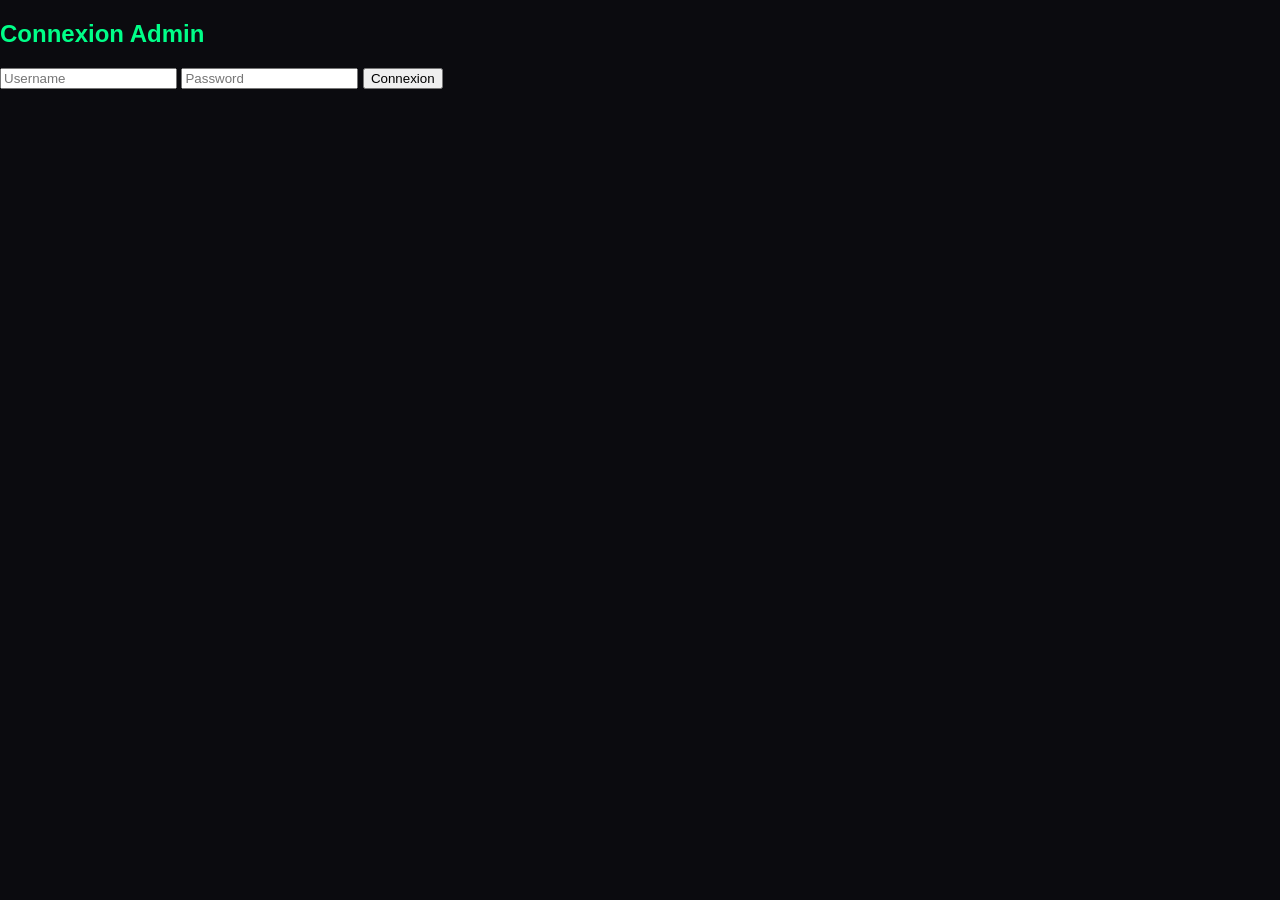
==== admin.html @ b17c6df9 "Add admin panel HTML structure" ====
<!DOCTYPE html>
<html>
<head>
<title>Admin Panel</title>
<link rel="stylesheet" href="style.css">
</head>

<body>

<div id="login">
  <h2>Connexion Admin</h2>
  <input id="user" placeholder="Username">
  <input id="pass" type="password" placeholder="Password">
  <button onclick="login()">Connexion</button>
</div>

<div id="panel" style="display:none">

  <h2>Panel Admin</h2>

  <h3>Ajouter Projet</h3>
  <input id="ptitle" placeholder="Titre">
  <input id="pdesc" placeholder="Description">
  <button onclick="addProject()">Ajouter</button>

  <h3>Ajouter Feedback</h3>
  <input id="fuser" placeholder="User">
  <input id="ftext" placeholder="Text">
  <button onclick="addFeedback()">Ajouter</button>

</div>

<script src="data.js"></script>
<script src="admin.js"></script>

</body>
</html>
---- style.css ----
body{
margin:0;
font-family:Arial;
background:#0b0b0f;
color:white;
}

header{
display:flex;
justify-content:space-between;
align-items:center;
padding:15px 25px;
background:#111;
position:sticky;
top:0;
}

.left{
display:flex;
align-items:center;
gap:10px;
}

.pfp{
width:40px;
height:40px;
border-radius:50%;
}

.name{
font-weight:bold;
}

.login-btn{
color:white;
text-decoration:none;
padding:8px 15px;
border:1px solid white;
}

section{
padding:60px 20%;
}

h2{
color:#00ff88;
}

#home{
text-align:center;
padding:120px 20px;
}

#home h1{
font-size:32px;
}

.card{
background:#15151d;
padding:15px;
margin:10px 0;
border-left:3px solid #00ff88;
}
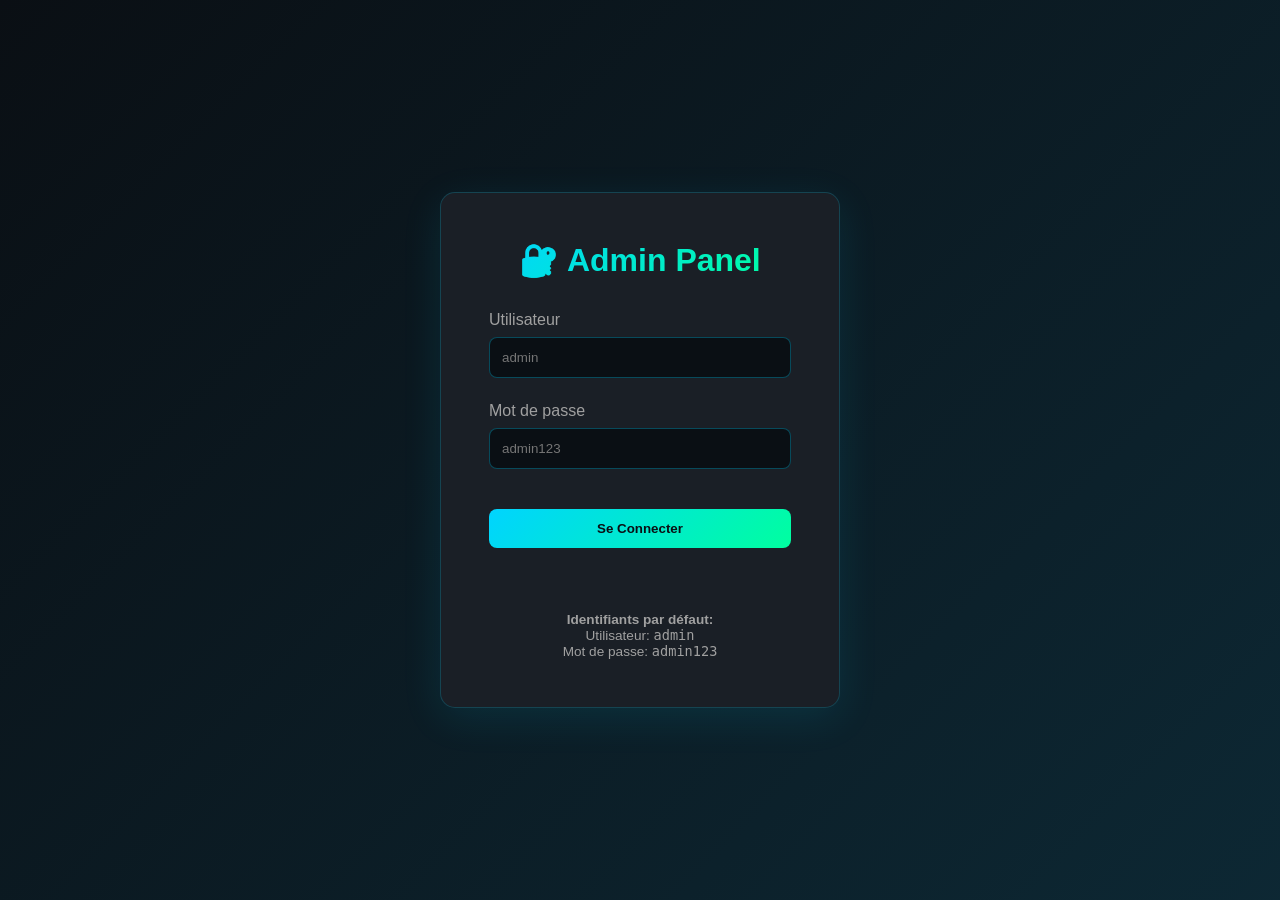
==== commit 0b010e1b: "Add complete admin panel with login, project management, feedbacks and user management" ====
--- a/admin.html
+++ b/admin.html
@@ -1,37 +1,186 @@
 <!DOCTYPE html>
-<html>
+<html lang="fr">
 <head>
-<title>Admin Panel</title>
-<link rel="stylesheet" href="style.css">
+    <meta charset="UTF-8">
+    <meta name="viewport" content="width=device-width, initial-scale=1.0">
+    <title>Admin Panel - Portfolio 3D</title>
+    <link rel="stylesheet" href="admin-styles.css">
 </head>
+<body>
+    <!-- Login Section -->
+    <div id="loginContainer" class="login-container">
+        <div class="login-box">
+            <h1>🔐 Admin Panel</h1>
+            <form id="loginForm" class="login-form">
+                <div class="form-group">
+                    <label for="username">Utilisateur</label>
+                    <input type="text" id="username" placeholder="admin" required>
+                </div>
+                <div class="form-group">
+                    <label for="password">Mot de passe</label>
+                    <input type="password" id="password" placeholder="admin123" required>
+                </div>
+                <button type="submit" class="login-button">Se Connecter</button>
+                <p id="loginError" class="error-message"></p>
+                <p style="color: var(--text-secondary); font-size: 0.85rem; margin-top: 1rem; text-align: center;">
+                    <strong>Identifiants par défaut:</strong><br>
+                    Utilisateur: <code>admin</code><br>
+                    Mot de passe: <code>admin123</code>
+                </p>
+            </form>
+        </div>
+    </div>
 
-<body>
+    <!-- Admin Panel -->
+    <div id="adminPanel" class="admin-panel" style="display: none;">
+        <!-- Sidebar -->
+        <aside class="sidebar">
+            <div class="sidebar-header">
+                <h2>⚙️ Admin</h2>
+                <button id="logoutBtn" class="logout-button">Déconnexion</button>
+            </div>
+            <nav class="sidebar-nav">
+                <a href="#" class="nav-item active" data-section="projets">
+                    <span class="icon">📁</span> Projets
+                </a>
+                <a href="#" class="nav-item" data-section="feedbacks">
+                    <span class="icon">💬</span> Feedbacks
+                </a>
+                <a href="#" class="nav-item" data-section="utilisateurs">
+                    <span class="icon">👥</span> Utilisateurs
+                </a>
+            </nav>
+        </aside>
 
-<div id="login">
-  <h2>Connexion Admin</h2>
-  <input id="user" placeholder="Username">
-  <input id="pass" type="password" placeholder="Password">
-  <button onclick="login()">Connexion</button>
-</div>
+        <!-- Main Content -->
+        <main class="admin-content">
+            <!-- Header -->
+            <div class="admin-header">
+                <h1 id="sectionTitle">Gérer les Projets</h1>
+                <div class="header-info">
+                    <span>Bienvenue, <strong id="userName">Admin</strong></span>
+                </div>
+            </div>
 
-<div id="panel" style="display:none">
+            <!-- Projets Section -->
+            <section id="projetsSection" class="content-section active">
+                <div class="section-header">
+                    <h2>Mes Projets</h2>
+                    <button id="addProjectBtn" class="btn btn-primary">+ Ajouter un Projet</button>
+                </div>
 
-  <h2>Panel Admin</h2>
+                <!-- Projects Table -->
+                <div class="table-container">
+                    <table id="projectsTable" class="data-table">
+                        <thead>
+                            <tr>
+                                <th>Titre</th>
+                                <th>Description</th>
+                                <th>Image</th>
+                                <th>Date</th>
+                                <th>Actions</th>
+                            </tr>
+                        </thead>
+                        <tbody id="projectsTableBody">
+                            <!-- Projets seront chargés ici -->
+                        </tbody>
+                    </table>
+                </div>
 
-  <h3>Ajouter Projet</h3>
-  <input id="ptitle" placeholder="Titre">
-  <input id="pdesc" placeholder="Description">
-  <button onclick="addProject()">Ajouter</button>
+                <!-- Add/Edit Project Modal -->
+                <div id="projectModal" class="modal" style="display: none;">
+                    <div class="modal-content">
+                        <div class="modal-header">
+                            <h2 id="projectModalTitle">Ajouter un Projet</h2>
+                            <button class="close-button" onclick="closeProjectModal()">&times;</button>
+                        </div>
+                        <form id="projectForm" class="modal-form">
+                            <div class="form-group">
+                                <label for="projectTitle">Titre du Projet</label>
+                                <input type="text" id="projectTitle" required>
+                            </div>
+                            <div class="form-group">
+                                <label for="projectDescription">Description</label>
+                                <textarea id="projectDescription" rows="4" required></textarea>
+                            </div>
+                            <div class="form-group">
+                                <label for="projectImage">Image du Projet</label>
+                                <input type="file" id="projectImage" accept="image/*">
+                                <small>Format: JPG, PNG, WebP (Max 5MB)</small>
+                            </div>
+                            <div id="imagePreview" class="image-preview" style="display: none;">
+                                <img id="previewImg" src="" alt="Aperçu">
+                            </div>
+                            <div class="modal-buttons">
+                                <button type="submit" class="btn btn-primary">Enregistrer</button>
+                                <button type="button" class="btn btn-secondary" onclick="closeProjectModal()">Annuler</button>
+                            </div>
+                        </form>
+                    </div>
+                </div>
+            </section>
 
-  <h3>Ajouter Feedback</h3>
-  <input id="fuser" placeholder="User">
-  <input id="ftext" placeholder="Text">
-  <button onclick="addFeedback()">Ajouter</button>
+            <!-- Feedbacks Section -->
+            <section id="feedbacksSection" class="content-section">
+                <div class="section-header">
+                    <h2>Feedbacks des Visiteurs</h2>
+                    <button id="clearFeedbacksBtn" class="btn btn-danger">Supprimer tout</button>
+                </div>
 
-</div>
+                <div class="feedbacks-container" id="feedbacksContainer">
+                    <!-- Feedbacks seront chargés ici -->
+                </div>
+            </section>
 
-<script src="data.js"></script>
-<script src="admin.js"></script>
+            <!-- Utilisateurs Section -->
+            <section id="utilisateursSection" class="content-section">
+                <div class="section-header">
+                    <h2>Gérer les Utilisateurs Admins</h2>
+                    <button id="addUserBtn" class="btn btn-primary">+ Ajouter un Admin</button>
+                </div>
 
+                <div class="table-container">
+                    <table id="usersTable" class="data-table">
+                        <thead>
+                            <tr>
+                                <th>Utilisateur</th>
+                                <th>Date Création</th>
+                                <th>Actions</th>
+                            </tr>
+                        </thead>
+                        <tbody id="usersTableBody">
+                            <!-- Utilisateurs seront chargés ici -->
+                        </tbody>
+                    </table>
+                </div>
+
+                <!-- Add User Modal -->
+                <div id="userModal" class="modal" style="display: none;">
+                    <div class="modal-content">
+                        <div class="modal-header">
+                            <h2>Ajouter un Admin</h2>
+                            <button class="close-button" onclick="closeUserModal()">&times;</button>
+                        </div>
+                        <form id="userForm" class="modal-form">
+                            <div class="form-group">
+                                <label for="newUsername">Nom d'utilisateur</label>
+                                <input type="text" id="newUsername" required>
+                            </div>
+                            <div class="form-group">
+                                <label for="newPassword">Mot de passe</label>
+                                <input type="password" id="newPassword" required>
+                            </div>
+                            <div class="modal-buttons">
+                                <button type="submit" class="btn btn-primary">Créer</button>
+                                <button type="button" class="btn btn-secondary" onclick="closeUserModal()">Annuler</button>
+                            </div>
+                        </form>
+                    </div>
+                </div>
+            </section>
+        </main>
+    </div>
+
+    <script src="admin-script.js"></script>
 </body>
-</html>
+</html>
--- a/admin-styles.css
+++ b/admin-styles.css
@@ -0,0 +1,560 @@
+/* Admin Styles */
+:root {
+    --dark-bg: #0f1419;
+    --darker-bg: #0a0f14;
+    --blue-primary: #00d4ff;
+    --blue-secondary: #0099cc;
+    --green-primary: #00ff9f;
+    --green-secondary: #00cc7f;
+    --text-primary: #e0e0e0;
+    --text-secondary: #a0a0a0;
+    --card-bg: #1a1f26;
+    --danger: #ff4444;
+}
+
+* {
+    margin: 0;
+    padding: 0;
+    box-sizing: border-box;
+}
+
+body {
+    font-family: 'Segoe UI', Tahoma, Geneva, Verdana, sans-serif;
+    background-color: var(--dark-bg);
+    color: var(--text-primary);
+}
+
+/* Login Section */
+.login-container {
+    display: flex;
+    align-items: center;
+    justify-content: center;
+    min-height: 100vh;
+    background: linear-gradient(135deg, var(--darker-bg) 0%, rgba(0, 153, 204, 0.15) 100%);
+}
+
+.login-box {
+    background-color: var(--card-bg);
+    padding: 3rem;
+    border-radius: 15px;
+    border: 1px solid rgba(0, 212, 255, 0.2);
+    width: 100%;
+    max-width: 400px;
+    box-shadow: 0 10px 40px rgba(0, 212, 255, 0.1);
+}
+
+.login-box h1 {
+    text-align: center;
+    margin-bottom: 2rem;
+    background: linear-gradient(135deg, var(--blue-primary), var(--green-primary));
+    -webkit-background-clip: text;
+    -webkit-text-fill-color: transparent;
+    background-clip: text;
+}
+
+.login-form {
+    display: flex;
+    flex-direction: column;
+    gap: 1.5rem;
+}
+
+.login-form .form-group {
+    display: flex;
+    flex-direction: column;
+}
+
+.login-form label {
+    margin-bottom: 0.5rem;
+    color: var(--text-secondary);
+    font-weight: 500;
+}
+
+.login-form input {
+    padding: 0.75rem;
+    background-color: var(--darker-bg);
+    border: 1px solid rgba(0, 212, 255, 0.3);
+    border-radius: 8px;
+    color: var(--text-primary);
+    transition: all 0.3s ease;
+}
+
+.login-form input:focus {
+    outline: none;
+    border-color: var(--blue-primary);
+    box-shadow: 0 0 10px rgba(0, 212, 255, 0.2);
+}
+
+.login-button {
+    padding: 0.75rem;
+    background: linear-gradient(135deg, var(--blue-primary), var(--green-primary));
+    color: var(--darker-bg);
+    border: none;
+    border-radius: 8px;
+    font-weight: bold;
+    cursor: pointer;
+    transition: all 0.3s ease;
+    margin-top: 1rem;
+}
+
+.login-button:hover {
+    transform: translateY(-2px);
+    box-shadow: 0 0 20px rgba(0, 212, 255, 0.3);
+}
+
+.error-message {
+    color: var(--danger);
+    font-size: 0.9rem;
+    text-align: center;
+}
+
+/* Admin Panel Layout */
+.admin-panel {
+    display: flex;
+    height: 100vh;
+    background-color: var(--dark-bg);
+}
+
+/* Sidebar */
+.sidebar {
+    width: 250px;
+    background-color: var(--darker-bg);
+    border-right: 1px solid rgba(0, 212, 255, 0.2);
+    display: flex;
+    flex-direction: column;
+    overflow-y: auto;
+}
+
+.sidebar-header {
+    padding: 1.5rem;
+    border-bottom: 1px solid rgba(0, 212, 255, 0.2);
+    display: flex;
+    justify-content: space-between;
+    align-items: center;
+}
+
+.sidebar-header h2 {
+    background: linear-gradient(135deg, var(--blue-primary), var(--green-primary));
+    -webkit-background-clip: text;
+    -webkit-text-fill-color: transparent;
+    background-clip: text;
+}
+
+.logout-button {
+    background-color: var(--danger);
+    color: white;
+    border: none;
+    padding: 0.5rem 1rem;
+    border-radius: 5px;
+    cursor: pointer;
+    font-size: 0.85rem;
+    transition: all 0.3s ease;
+}
+
+.logout-button:hover {
+    background-color: #ff2222;
+    transform: translateY(-2px);
+}
+
+.sidebar-nav {
+    display: flex;
+    flex-direction: column;
+    padding: 1rem;
+    gap: 0.5rem;
+    flex: 1;
+}
+
+.nav-item {
+    padding: 1rem;
+    color: var(--text-secondary);
+    text-decoration: none;
+    border-radius: 8px;
+    transition: all 0.3s ease;
+    display: flex;
+    align-items: center;
+    gap: 0.75rem;
+    font-weight: 500;
+}
+
+.nav-item:hover {
+    background-color: rgba(0, 212, 255, 0.1);
+    color: var(--blue-primary);
+}
+
+.nav-item.active {
+    background: linear-gradient(135deg, rgba(0, 212, 255, 0.2), rgba(0, 255, 159, 0.1));
+    color: var(--blue-primary);
+    border-left: 3px solid var(--blue-primary);
+}
+
+.icon {
+    font-size: 1.2rem;
+}
+
+/* Main Content */
+.admin-content {
+    flex: 1;
+    display: flex;
+    flex-direction: column;
+    overflow-y: auto;
+}
+
+.admin-header {
+    padding: 2rem;
+    background: linear-gradient(135deg, var(--darker-bg) 0%, rgba(0, 153, 204, 0.1) 100%);
+    border-bottom: 1px solid rgba(0, 212, 255, 0.2);
+    display: flex;
+    justify-content: space-between;
+    align-items: center;
+}
+
+.admin-header h1 {
+    background: linear-gradient(135deg, var(--blue-primary), var(--green-primary));
+    -webkit-background-clip: text;
+    -webkit-text-fill-color: transparent;
+    background-clip: text;
+}
+
+.header-info {
+    display: flex;
+    align-items: center;
+    gap: 1rem;
+}
+
+/* Content Sections */
+.content-section {
+    padding: 2rem;
+    display: none;
+    animation: fadeIn 0.3s ease;
+}
+
+.content-section.active {
+    display: block;
+}
+
+@keyframes fadeIn {
+    from { opacity: 0; }
+    to { opacity: 1; }
+}
+
+.section-header {
+    display: flex;
+    justify-content: space-between;
+    align-items: center;
+    margin-bottom: 2rem;
+}
+
+.section-header h2 {
+    color: var(--blue-primary);
+}
+
+/* Buttons */
+.btn {
+    padding: 0.75rem 1.5rem;
+    border: none;
+    border-radius: 8px;
+    cursor: pointer;
+    font-weight: 600;
+    transition: all 0.3s ease;
+}
+
+.btn-primary {
+    background: linear-gradient(135deg, var(--blue-primary), var(--green-primary));
+    color: var(--darker-bg);
+}
+
+.btn-primary:hover {
+    transform: translateY(-2px);
+    box-shadow: 0 5px 15px rgba(0, 212, 255, 0.3);
+}
+
+.btn-secondary {
+    background-color: var(--card-bg);
+    color: var(--text-primary);
+    border: 1px solid rgba(0, 212, 255, 0.3);
+}
+
+.btn-secondary:hover {
+    border-color: var(--blue-primary);
+    color: var(--blue-primary);
+}
+
+.btn-danger {
+    background-color: var(--danger);
+    color: white;
+}
+
+.btn-danger:hover {
+    background-color: #ff2222;
+    transform: translateY(-2px);
+}
+
+.btn-small {
+    padding: 0.5rem 1rem;
+    font-size: 0.85rem;
+}
+
+/* Tables */
+.table-container {
+    background-color: var(--card-bg);
+    border-radius: 10px;
+    border: 1px solid rgba(0, 212, 255, 0.2);
+    overflow: hidden;
+}
+
+.data-table {
+    width: 100%;
+    border-collapse: collapse;
+}
+
+.data-table thead {
+    background-color: rgba(0, 212, 255, 0.1);
+    border-bottom: 2px solid rgba(0, 212, 255, 0.3);
+}
+
+.data-table th {
+    padding: 1rem;
+    text-align: left;
+    color: var(--blue-primary);
+    font-weight: 600;
+}
+
+.data-table td {
+    padding: 1rem;
+    border-bottom: 1px solid rgba(0, 212, 255, 0.1);
+    color: var(--text-secondary);
+}
+
+.data-table tr:hover {
+    background-color: rgba(0, 212, 255, 0.05);
+}
+
+.action-buttons {
+    display: flex;
+    gap: 0.5rem;
+}
+
+.btn-edit {
+    background-color: var(--blue-primary);
+    color: var(--darker-bg);
+    padding: 0.4rem 0.8rem;
+    border-radius: 5px;
+    border: none;
+    cursor: pointer;
+    font-size: 0.85rem;
+}
+
+.btn-delete {
+    background-color: var(--danger);
+    color: white;
+    padding: 0.4rem 0.8rem;
+    border-radius: 5px;
+    border: none;
+    cursor: pointer;
+    font-size: 0.85rem;
+}
+
+/* Modals */
+.modal {
+    position: fixed;
+    top: 0;
+    left: 0;
+    right: 0;
+    bottom: 0;
+    background-color: rgba(0, 0, 0, 0.7);
+    display: flex;
+    align-items: center;
+    justify-content: center;
+    z-index: 1000;
+    animation: fadeIn 0.3s ease;
+}
+
+.modal-content {
+    background-color: var(--card-bg);
+    border-radius: 15px;
+    border: 1px solid rgba(0, 212, 255, 0.2);
+    width: 90%;
+    max-width: 600px;
+    max-height: 90vh;
+    overflow-y: auto;
+    box-shadow: 0 10px 40px rgba(0, 212, 255, 0.2);
+}
+
+.modal-header {
+    padding: 1.5rem;
+    border-bottom: 1px solid rgba(0, 212, 255, 0.2);
+    display: flex;
+    justify-content: space-between;
+    align-items: center;
+}
+
+.modal-header h2 {
+    color: var(--blue-primary);
+}
+
+.close-button {
+    background: none;
+    border: none;
+    color: var(--text-secondary);
+    font-size: 2rem;
+    cursor: pointer;
+    transition: color 0.3s ease;
+}
+
+.close-button:hover {
+    color: var(--blue-primary);
+}
+
+.modal-form {
+    padding: 1.5rem;
+    display: flex;
+    flex-direction: column;
+    gap: 1.5rem;
+}
+
+.form-group {
+    display: flex;
+    flex-direction: column;
+}
+
+.form-group label {
+    margin-bottom: 0.5rem;
+    color: var(--text-secondary);
+    font-weight: 500;
+}
+
+.form-group input,
+.form-group textarea {
+    padding: 0.75rem;
+    background-color: var(--darker-bg);
+    border: 1px solid rgba(0, 212, 255, 0.3);
+    border-radius: 8px;
+    color: var(--text-primary);
+    transition: all 0.3s ease;
+}
+
+.form-group input:focus,
+.form-group textarea:focus {
+    outline: none;
+    border-color: var(--blue-primary);
+    box-shadow: 0 0 10px rgba(0, 212, 255, 0.2);
+}
+
+.form-group small {
+    margin-top: 0.3rem;
+    color: var(--text-secondary);
+    font-size: 0.85rem;
+}
+
+.image-preview {
+    display: flex;
+    justify-content: center;
+    padding: 1rem;
+    background-color: rgba(0, 212, 255, 0.05);
+    border-radius: 8px;
+}
+
+.image-preview img {
+    max-width: 200px;
+    max-height: 200px;
+    border-radius: 8px;
+}
+
+.modal-buttons {
+    display: flex;
+    gap: 1rem;
+    justify-content: flex-end;
+    padding-top: 1rem;
+    border-top: 1px solid rgba(0, 212, 255, 0.2);
+}
+
+/* Feedbacks */
+.feedbacks-container {
+    display: grid;
+    gap: 1.5rem;
+}
+
+.feedback-card {
+    background-color: var(--card-bg);
+    border: 1px solid rgba(0, 212, 255, 0.2);
+    border-radius: 10px;
+    padding: 1.5rem;
+    transition: all 0.3s ease;
+}
+
+.feedback-card:hover {
+    border-color: var(--blue-primary);
+    box-shadow: 0 5px 15px rgba(0, 212, 255, 0.1);
+}
+
+.feedback-header {
+    display: flex;
+    justify-content: space-between;
+    align-items: start;
+    margin-bottom: 1rem;
+}
+
+.feedback-name {
+    font-weight: 600;
+    color: var(--blue-primary);
+}
+
+.feedback-date {
+    color: var(--text-secondary);
+    font-size: 0.85rem;
+}
+
+.feedback-email {
+    color: var(--text-secondary);
+    font-size: 0.9rem;
+    margin-bottom: 0.5rem;
+}
+
+.feedback-message {
+    color: var(--text-primary);
+    line-height: 1.6;
+    margin-bottom: 1rem;
+}
+
+.feedback-actions {
+    display: flex;
+    justify-content: flex-end;
+}
+
+/* Responsive */
+@media (max-width: 768px) {
+    .admin-panel {
+        flex-direction: column;
+    }
+
+    .sidebar {
+        width: 100%;
+        height: auto;
+        border-right: none;
+        border-bottom: 1px solid rgba(0, 212, 255, 0.2);
+    }
+
+    .sidebar-nav {
+        flex-direction: row;
+        overflow-x: auto;
+    }
+
+    .nav-item {
+        flex-shrink: 0;
+    }
+
+    .admin-header {
+        flex-direction: column;
+        gap: 1rem;
+        align-items: flex-start;
+    }
+
+    .section-header {
+        flex-direction: column;
+        gap: 1rem;
+        align-items: flex-start;
+    }
+
+    .modal-content {
+        width: 95%;
+    }
+}
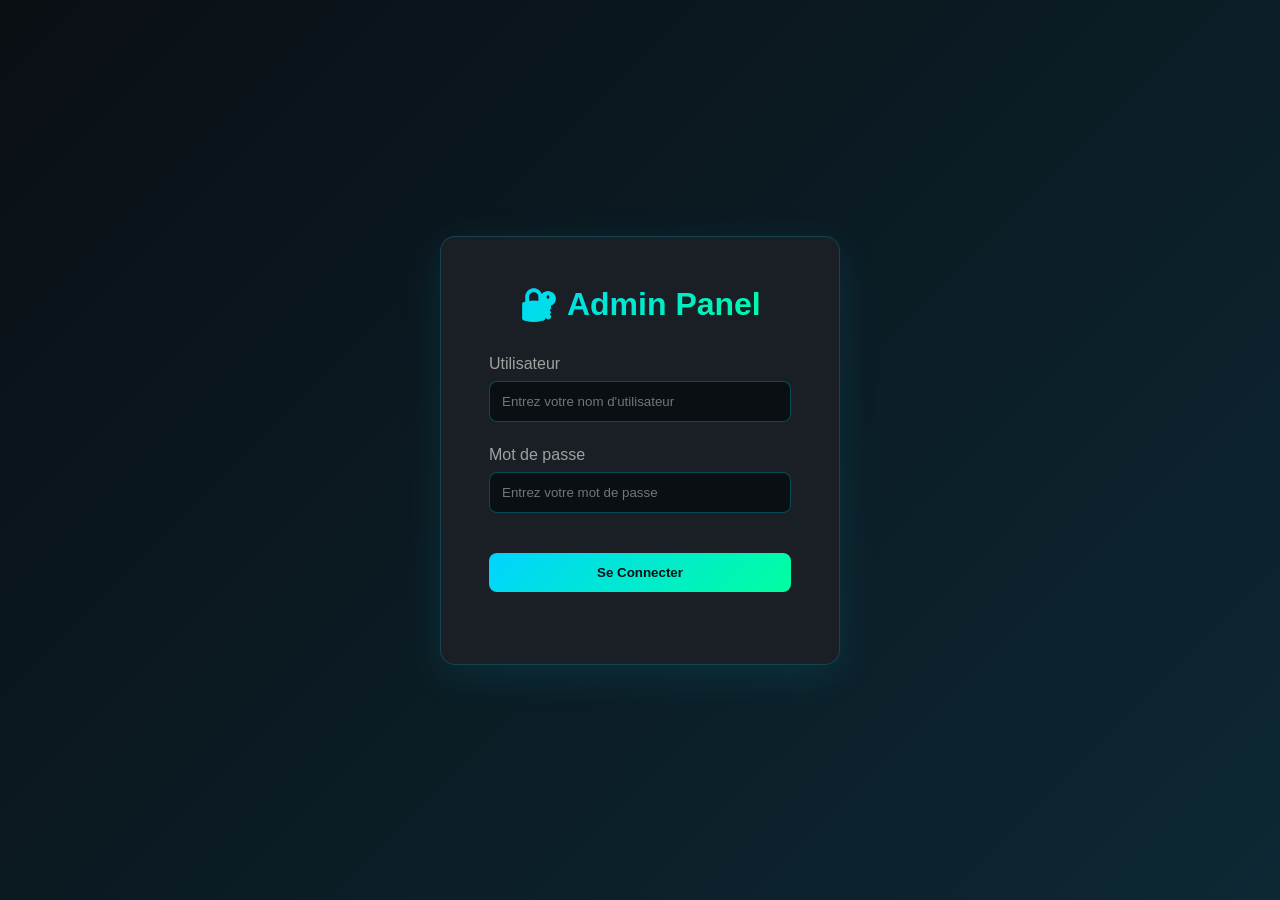
==== commit 2a4b1d3b: "Update admin panel - remove default password display" ====
--- a/admin.html
+++ b/admin.html
@@ -3,7 +3,7 @@
 <head>
     <meta charset="UTF-8">
     <meta name="viewport" content="width=device-width, initial-scale=1.0">
-    <title>Admin Panel - Portfolio 3D</title>
+    <title>Admin Panel - GNOOUK</title>
     <link rel="stylesheet" href="admin-styles.css">
 </head>
 <body>
@@ -14,19 +14,14 @@
             <form id="loginForm" class="login-form">
                 <div class="form-group">
                     <label for="username">Utilisateur</label>
-                    <input type="text" id="username" placeholder="admin" required>
+                    <input type="text" id="username" placeholder="Entrez votre nom d'utilisateur" required>
                 </div>
                 <div class="form-group">
                     <label for="password">Mot de passe</label>
-                    <input type="password" id="password" placeholder="admin123" required>
+                    <input type="password" id="password" placeholder="Entrez votre mot de passe" required>
                 </div>
                 <button type="submit" class="login-button">Se Connecter</button>
                 <p id="loginError" class="error-message"></p>
-                <p style="color: var(--text-secondary); font-size: 0.85rem; margin-top: 1rem; text-align: center;">
-                    <strong>Identifiants par défaut:</strong><br>
-                    Utilisateur: <code>admin</code><br>
-                    Mot de passe: <code>admin123</code>
-                </p>
             </form>
         </div>
     </div>
